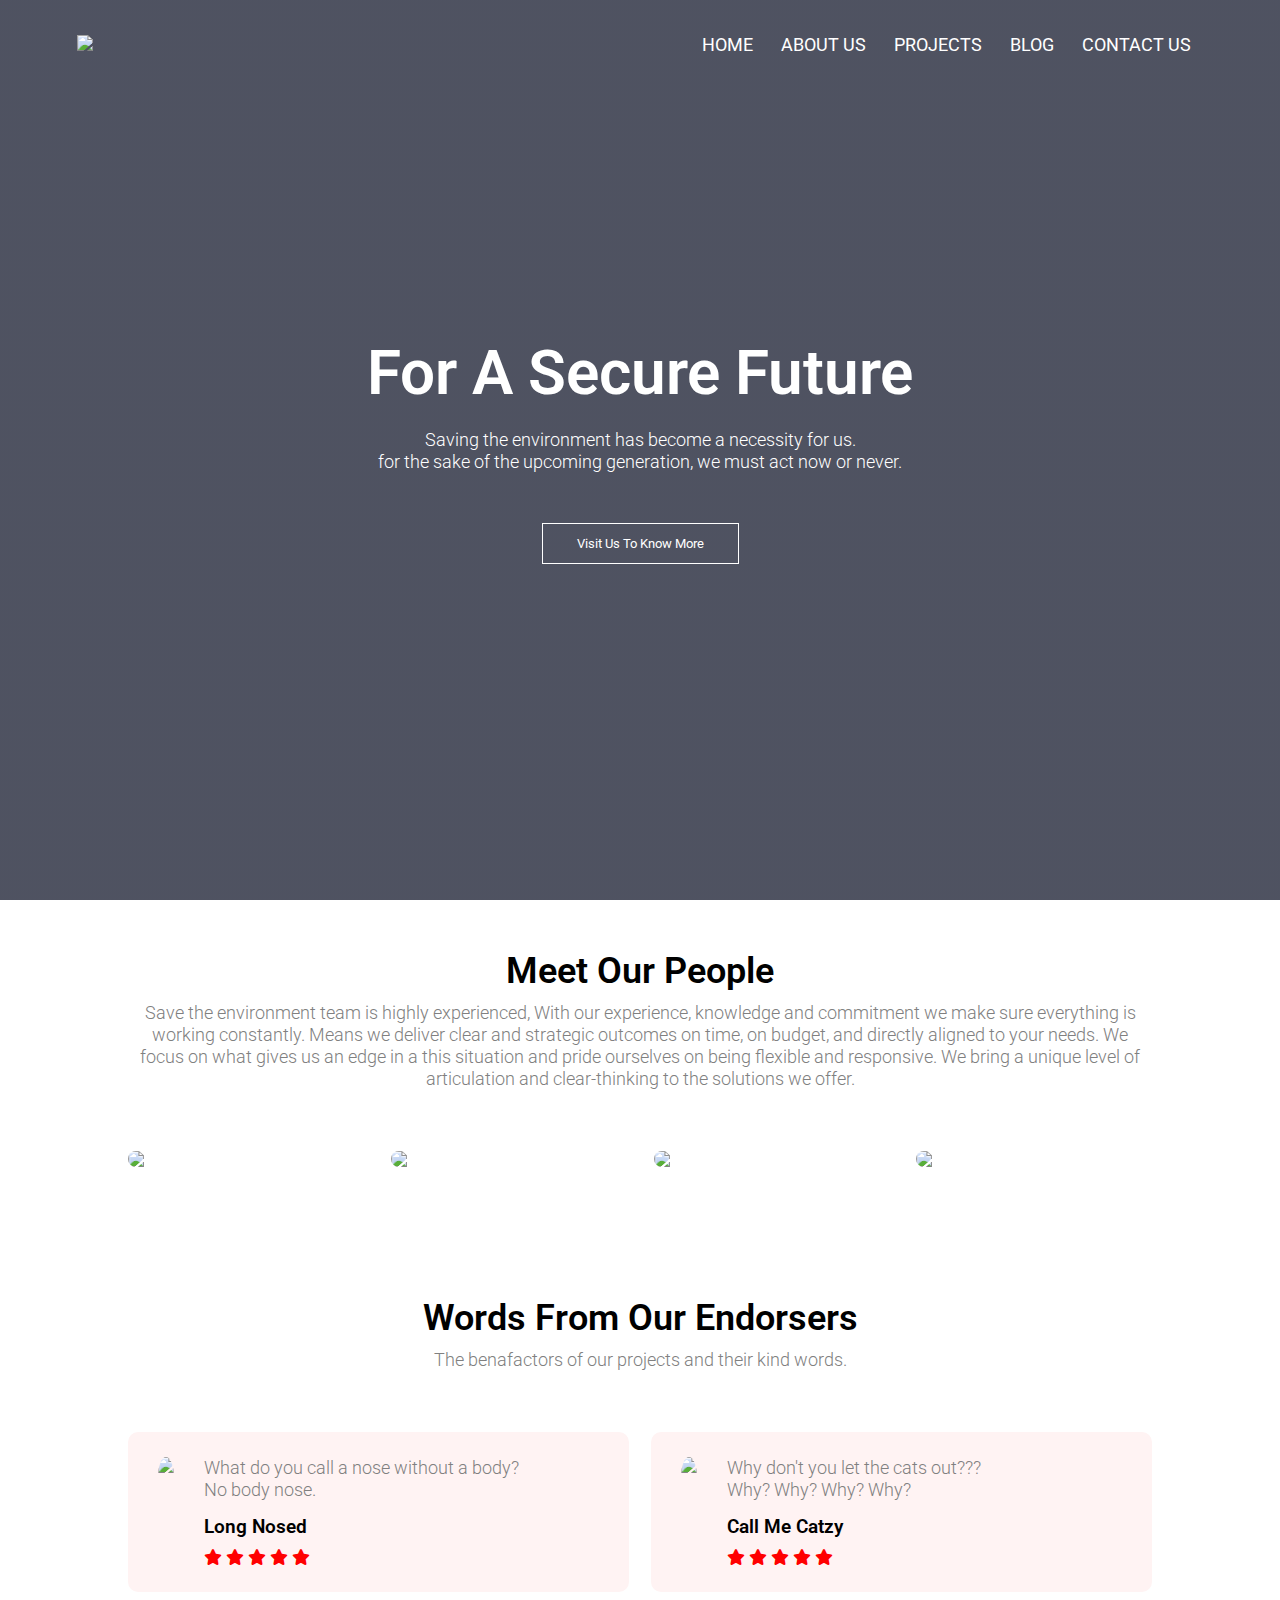
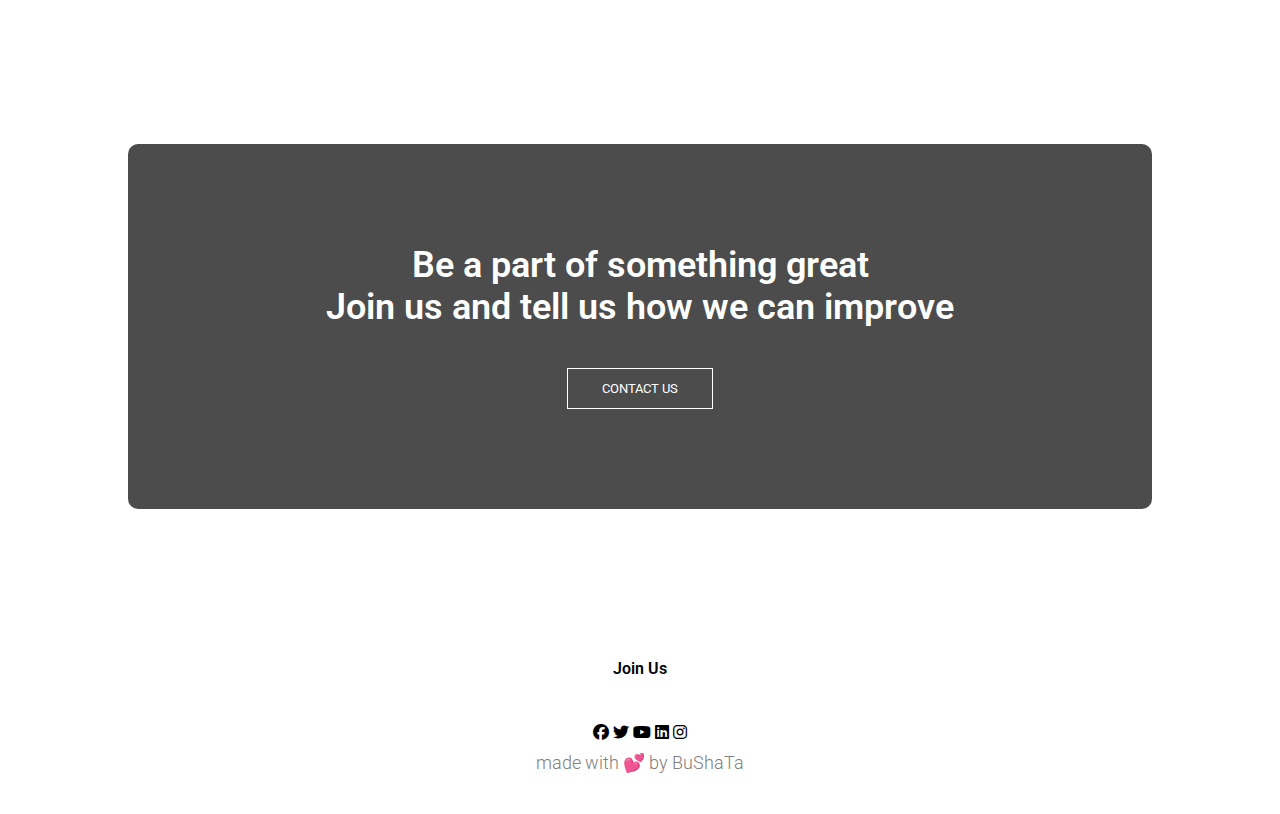
==== index.html @ 21fa4af4 "Add files via upload" ====
<!DOCTYPE html>
<html>
    <head>
        <meta name="viewport" content="device-width, initial-scale=1.0">
        <title>Save the environment</title>
        <link rel="stylesheet" href="style.css">
        <link rel="preconnect" href="https://fonts.googleapis.com">
<link rel="preconnect" href="https://fonts.gstatic.com" crossorigin>
<link href="https://fonts.googleapis.com/css2?family=Roboto:wght@900&family=Rubik+Moonrocks&display=swap" rel="stylesheet">
<link rel="stylesheet" href="https://cdnjs.cloudflare.com/ajax/libs/font-awesome/6.2.0/css/all.min.css">
    </head>
    <body>
        <section class="header">
            <nav>
                <a href="index.html"><img src="Images/logo.png"></a>
                <div class="nav-links">
                    <ul>
                        <li><a href="index.html">HOME</a></li>
                        <li><a href="about.html">ABOUT US</a></li>
                        <li><a href="project.html">PROJECTS</a></li>
                        <li><a href="blog.html">BLOG</a></li>
                        <li><a href="contact.html">CONTACT US</a></li>
                    </ul>
                </div>
            </nav>
        <div class="text-box">
            <h1>For A Secure Future</h1>
            <p>Saving the environment has become a necessity for us.<br> for the sake of the upcoming generation, we must act now or never.</p>
            <a href="" class="hero-btn">Visit Us To Know More</a>
        </div>
        </section>
        <!----project---->
        
       <!---- Team ---->
        <section class="team">
            <h1> Meet Our People</h1>
                <p>Save the environment team is highly experienced, With our experience, knowledge and commitment we make sure everything is working constantly. 
                    Means we deliver clear and strategic outcomes on time, on budget, and directly aligned to your needs.
                    We focus on what gives us an edge in a this situation and pride ourselves on being flexible and responsive.
                    We bring a unique level of articulation and clear-thinking to the solutions we offer.
                </p>
                <div class="row"> 
                    <div class="team-col">
                        <img src="Images/shannon.jpg" >
                        <div class="layer">
                            <h3>Shannon</h3>
                            <p>If only I could eat and sleep all day everyday</p>
                        </div>
                    </div>
                    <div class="team-col">
                        <img src="Images/altaf.jpg" >
                        <div class="layer">
                            <h3>Altaf</h3>
                            <p>I love wearing diapers</p>
                        </div>
                    </div>
                    <div class="team-col">
                        <img src="Images/tanish.jpg" >
                        <div class="layer">
                            <h3>Tanish</h3>
                            <p>Study is not my strong suit</p>
                        </div>
                    </div>
                    <div class="team-col">
                        <img src="Images/budoor.jpg" >
                        <div class="layer">
                            <h3>Budoor</h3>
                            <p>Where am I?</p>
                            
                        </div>
                    </div>
                </div>
        </section>
      
                <!---- Endorsers ---->
        <section class="endorsers">
            <h1>Words From Our Endorsers</h1>
            <p>The benafactors of our projects and their kind words.</p>
            <div class="row">
                <div class="endorsers-col">
                    <img src="Images/user.jpg">
                    <div>
                        <p>What do you call a nose without a body?<br>
                            No body nose.</p>
                        <h3>Long Nosed</h3>
                        <i class="fa-solid fa-star" style="color: red;"></i>
                        <i class="fa-solid fa-star" style="color: red;"></i>
                        <i class="fa-solid fa-star" style="color: red;"></i>
                        <i class="fa-solid fa-star" style="color: red;"></i>
                        <i class="fa-solid fa-star" style="color: red;"></i>
                    </div>
                </div>
                <div class="endorsers-col">
                    <img src="Images/Tarsier.jpg">
                    <div>
                        <p>Why don't you let the cats out??? <br>Why? Why? Why? Why?</p>
                        <h3>Call Me Catzy</h3>
                        <i class="fa-solid fa-star" style="color: red;"></i>
                        <i class="fa-solid fa-star" style="color: red;"></i>
                        <i class="fa-solid fa-star" style="color: red;"></i>
                        <i class="fa-solid fa-star" style="color: red;"></i>
                        <i class="fa-solid fa-star" style="color: red;"></i>
                    </div>
                </div>
            </div>
        </section>
                        <!---- Call to action ---->

        <section class="cta">
        <h1>Be a part of something great<br>Join us and tell us how we can improve</h1>
        <a href="" class="hero-btn">CONTACT US</a>
    </section>
                            <!---- Footer ---->

    <section class="footer">
        <h4>Join Us</h4>
        <p></p>
        <div class="icon">
            <i class="fa-brands fa-facebook"></i>
            <i class="fa-brands fa-twitter"></i>
            <i class="fa-brands fa-youtube"></i>
            <i class="fa-brands fa-linkedin"></i>
            <i class="fa-brands fa-instagram"></i>
        </div>
        <p>made with 💕 by BuShaTa</p>
    </section>
    </body>
</html>
---- style.css ----
*{
    margin: 0;
    padding: 0;
    font-family: 'Roboto', sans-serif;}
.header{
    min-height: 100vh;
    width: 100%;
    background-image: linear-gradient(rgba(4,9,30,0.7),rgba(4,9,30,0.7)),url(Images/landscape.jpg);
    background-position: center;
    background-size: cover;
    position: relative;
}
nav{
    display: flex;
    padding: 2% 6%;
    justify-content: space-between;
    align-items: center;

}
nav img{
    width: 150px;
}
.nav-links{
    flex: 1;
    text-align: right;
}
.nav-links ul li{
    list-style: none;
    display: inline-block;
    padding: 8px 12px;
    position: relative;
}
.nav-links ul li a{
    color: white;
    text-decoration: none;
    font-size: 18px;
}
.nav-links ul li::after{
    content: '';
    width: 0%;
    height: 2px;
    background: orange;
    display: block;
    margin: auto;
    transition: 0.5s;
}
.nav-links ul li:hover::after{
    width: 100%;
}
.text-box{
    width: 90%;
    color: white;
    position: absolute;
    top: 50%;
    left: 50%;
    transform: translate(-50%, -50%);
    text-align: center;
}
.text-box h1{
    font-size: 62px;
}
.text-box p{
    margin: 10px 0 40px;
    font-size: 18px;
    color: white;
}
.hero-btn{
    display: inline-block;
    text-decoration: none;
    color:white;
    border: 1px solid white;
    padding: 12px 34px;
    font-size: 13px;
    background: transparent;
    position: relative;
    cursor: pointer;
}
.hero-btn:hover{
    border: 1px solid chocolate;
    background: chocolate;
    transition: 1s;
}
/*------Projects------*/

.project{
    width: 80%;
    margin: auto;
    text-align: center;
    padding-top: 100px;
}
h1{
    font-size: 36px;
    font-weight: 600;
}
p{
    color: gray;
    font-size: 18px;
    font-weight: 300;
    line-height: 22px;
    padding: 10px;
}
.row{
    margin-top: 5%;
    display: flex;
    justify-content: space-between;
}
.project-col{
    flex-basis: 31%;
    background: #fff3f3;
    border-radius: 10px;
    margin-bottom: 5%;
    padding: 20px 12px;
    box-sizing: border-box;
}
h3{
    text-align: center;
    font-weight: 600;
    margin: 10px 0;
}
.project-col:hover{
    box-shadow: 0 0 20px 0px rgba(0,0,0,0.2);
}
/*------Team----------*/
.team{
    width: 80%;
    margin: auto;
    text-align: center;
    padding-top: 50px;
}
.team-col{
    flex-basis: 23%;
    border-radius: 10px;
    margin-bottom: 30px;
    position: relative;
    overflow: hidden;
}
.team-col img{
    width: 100%;
    display: block;
}
.layer{
    background: transparent;
    height: 100%;
    width: 100%;
    position: absolute;
    top: 0;
    left: 0;
    transition: 0.5s;
}
.layer:hover{
    background: rgba(255, 187, 1, 0.315);
}
.layer h3{
    width: 100%;
    font-weight: 500;
    color: black;
    font-size: 26px;
    bottom: 0;
    left: 50%;
    transform: translateX(-50%);
    position: absolute;
    opacity: 0;
    transition: 0.5s;
}
.layer p{
    width: 100%;
    font-weight: 500;
    color: black;
    font-size: 18px;
    bottom: 0;
    left: 50%;
    transform: translateX(-50%);
    position: absolute;
    opacity: 0;
    transition: 0.5s;
}
.layer:hover h3{
    bottom: 50%;
    opacity: 1;
}
.layer:hover p{
    bottom: 10%;
    opacity: 1;
}
/*--------Work----------*/
.work{
    width: 80%;
    margin: auto;
    text-align: center;
    padding-top: 50px;
}
.work-col{
    flex-basis: 33%;
    border-radius: 10px;
    margin-bottom: 5%;
    text-align: left;
}
.work-col img{
    width: 100%;
    border-radius: 10px;
}
.work-col p{
    padding: 0;
    text-align: center;
}
.work-col h3{
    margin-top: 16px;
    margin-bottom: 15px;
    text-align: center;
}
/*--------Endorsers----------*/

.endorsers{
    width: 80%;
    margin: auto;
    padding-top: 100px;
    text-align: center;
}
.endorsers-col{
    flex-basis: 44%;
    border-radius: 10px;
    margin-bottom: 5%;
    text-align: left;
    background: #fff3f3;
    padding: 25px;
    cursor: pointer;
    display: flex;
}
.endorsers-col img{
    height: 40px;
    margin-left: 5px;
    margin-right: 30px;
    border-radius: 50%;
}
.endorsers-col p{
    padding: 0;
}
.endorsers-col h3{
    margin-top: 15px;
    text-align: left;
}

/*--------Call to action----------*/

.cta{
    margin: 100px auto;
    width: 80%;
    background-image: linear-gradient(rgba(0,0,0,0.7),rgba(0,0,0,0.7)),url(Images/cta.jpg);
    background-position: center;
    background-size: cover;
    border-radius: 10px;
    text-align: center;
    padding: 100px 0;
}
.cta h1{
    color: white;
    margin-bottom: 40px;
    padding: 0;
}

/*--------footer----------*/

.footer{
    width: 100%;
    text-align: center;
    padding: 30px 0;
}

.footer h4 {
    margin-bottom: 25px;
    margin-top: 20px;
    font-weight: 600;
}

/*--------about us----------*/

.subheader{
    height: 50vh;
    width: 100%;
    background-image: linear-gradient(rgba(4,9,30,0.7),rgba(4,9,30,0.7)),url(Images/aboutus.jpg);
    background-position: center;
    background-size: cover;
    text-align: center;
    color:white;
}

.subheader h1{
    margin-top: 100px;
}

.aboutus{
    width: 80%;
    margin: auto;
    padding-top: 80px;
    padding-bottom: 50px;
}

.about-col{
    flex-basis: 48%;
    padding: 30px 2px;
}

.about-col img{
    width: 100%;
}

.about-col h1{
    padding-top: 0;
}

.about-col p{
    padding: 15px 0 25px;
}

.red-btn{
    border: 1px solid red;
    background: transparent;
    color: red;
}

.red-btn:hover{
    color: white;
}

/*--------blog content----------*/

.blog {
    width: 80%;
    margin: auto;
    padding: 60px 0;
}

.blog-left{
    flex-basis: 65%;
}

.blog-left img{
    width: 100%;
}

.blog-left h2{
    color: black;
    font-weight: 600;
    margin: 30px 0;
}

.blog-left p {
    color: black;
    padding: 0;
}

.blog-right{
    flex-basis: 32%;
}

.blog-right h3 {
background: red;
color: white;
padding: 8px 0;
font-size: 16px;
margin-bottom: 20px;
}

.blog-right div{
    display: flex;
    align-items: center;
    justify-content: space-between;
    color: gray;
    padding: 7px;
    box-sizing: border-box;
}
.comment-box {
    border: 1px solid #ccc;
    margin: 50px 0;
    padding: 10px 20px;
}
.comment-box h3 {
text-align: left;
}

.comment-form input, .comment-form textarea {
    width: 100%;
    padding: 10px;
    margin: 15px 0;
    box-sizing: border-box;
    border: none;
    outline: none;
    background: #f0f0f0;
}

.comment-form button {
    margin: 10px 0;
}

.location {
    width: 80%;
    margin:auto;
    padding: 80px 0;
}

.location iframe{
    width: 100%;
}

.contact-us{
    width: 80%;
    margin: auto;
}

.contact-col{
    flex-basis: 48%;
    margin-bottom: 30px;
}

.contact-col div{
    display: flex;
    align-items: center;
    margin-bottom: 40px;
}

.contact-col div .fa {
    font-size: 28px;
    color: red;
    margin: 10px;
    margin-right: 30px;
}

.contact-col p{
    padding: 0;
}

.contact-col div h5{
    font-size: 20px;
    margin-bottom: 5px;
    color: #555;
    font-weight: 400;
}

.contact-col input, .contact-col textarea{
    width: 100%;
    padding: 15px;
    margin-bottom: 17px;
    outline: none;
    border: 1px solid #ccc;
    box-sizing: border-box;
}
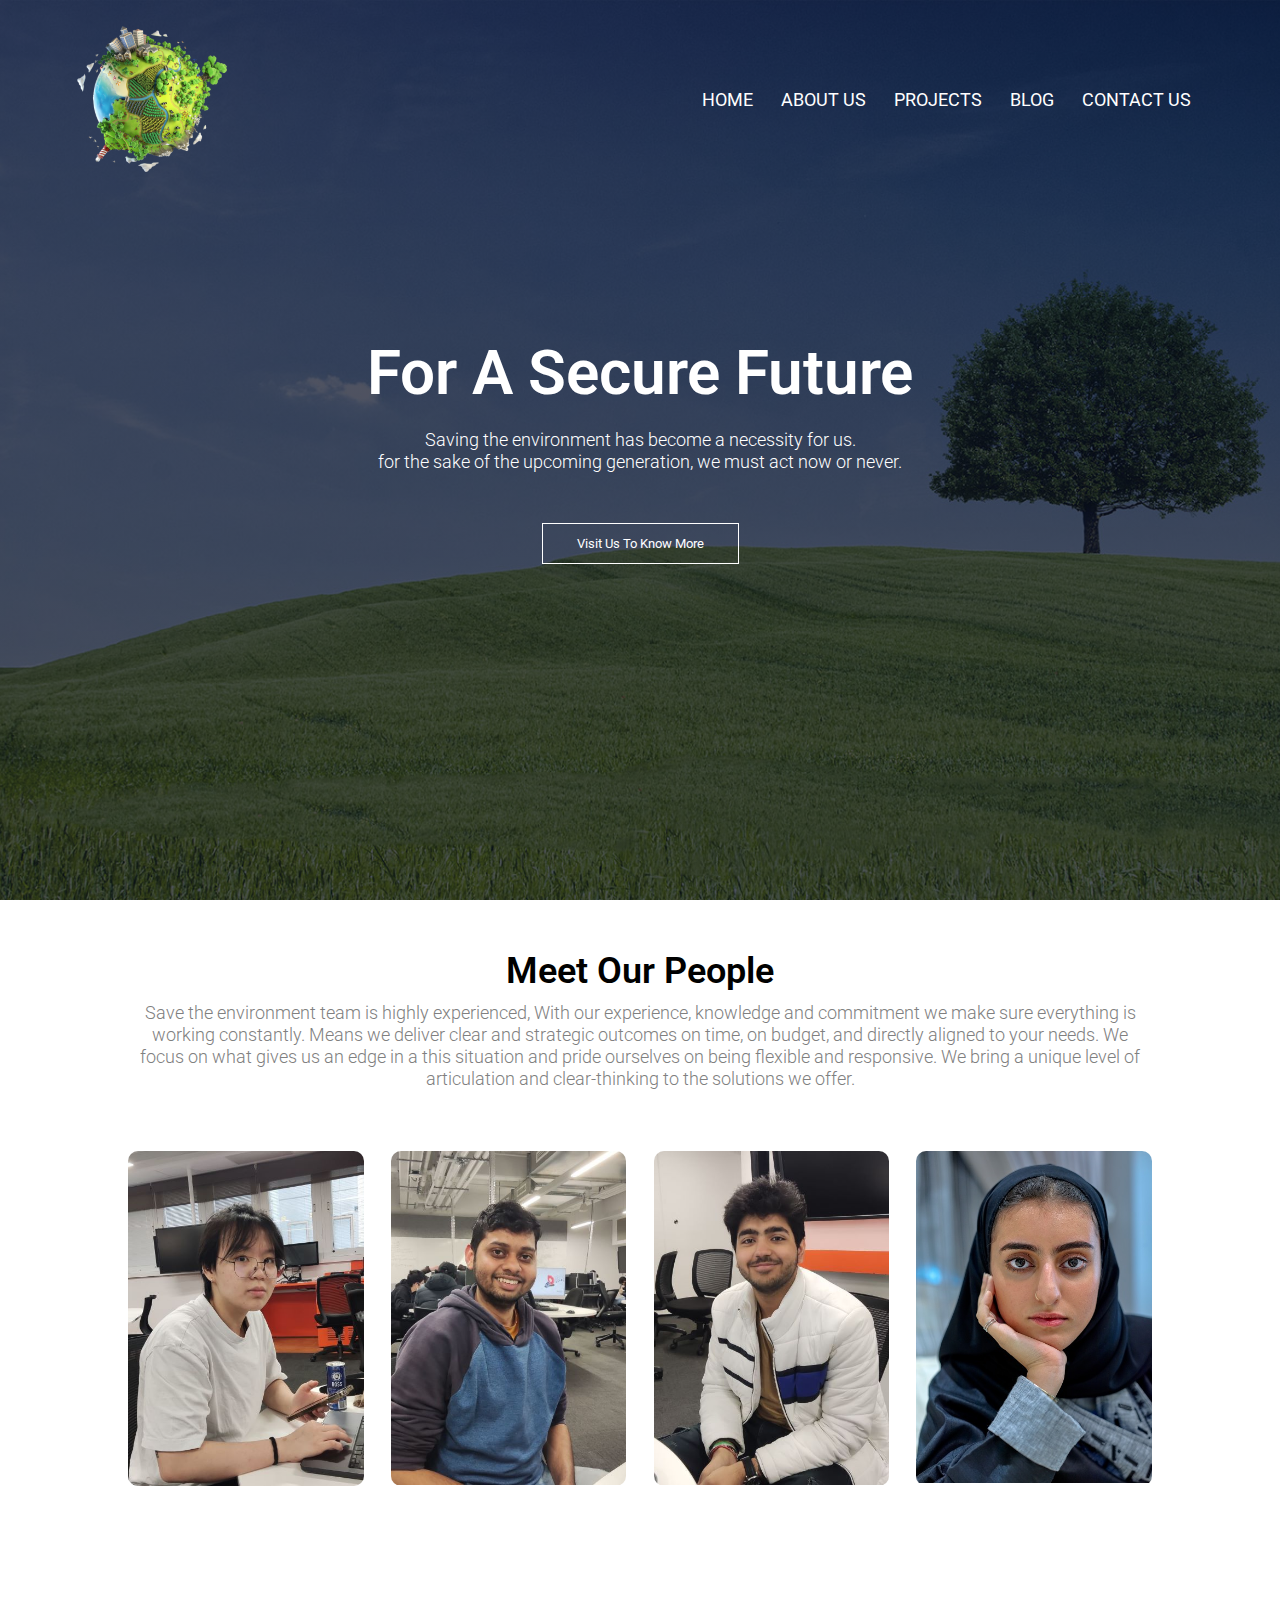
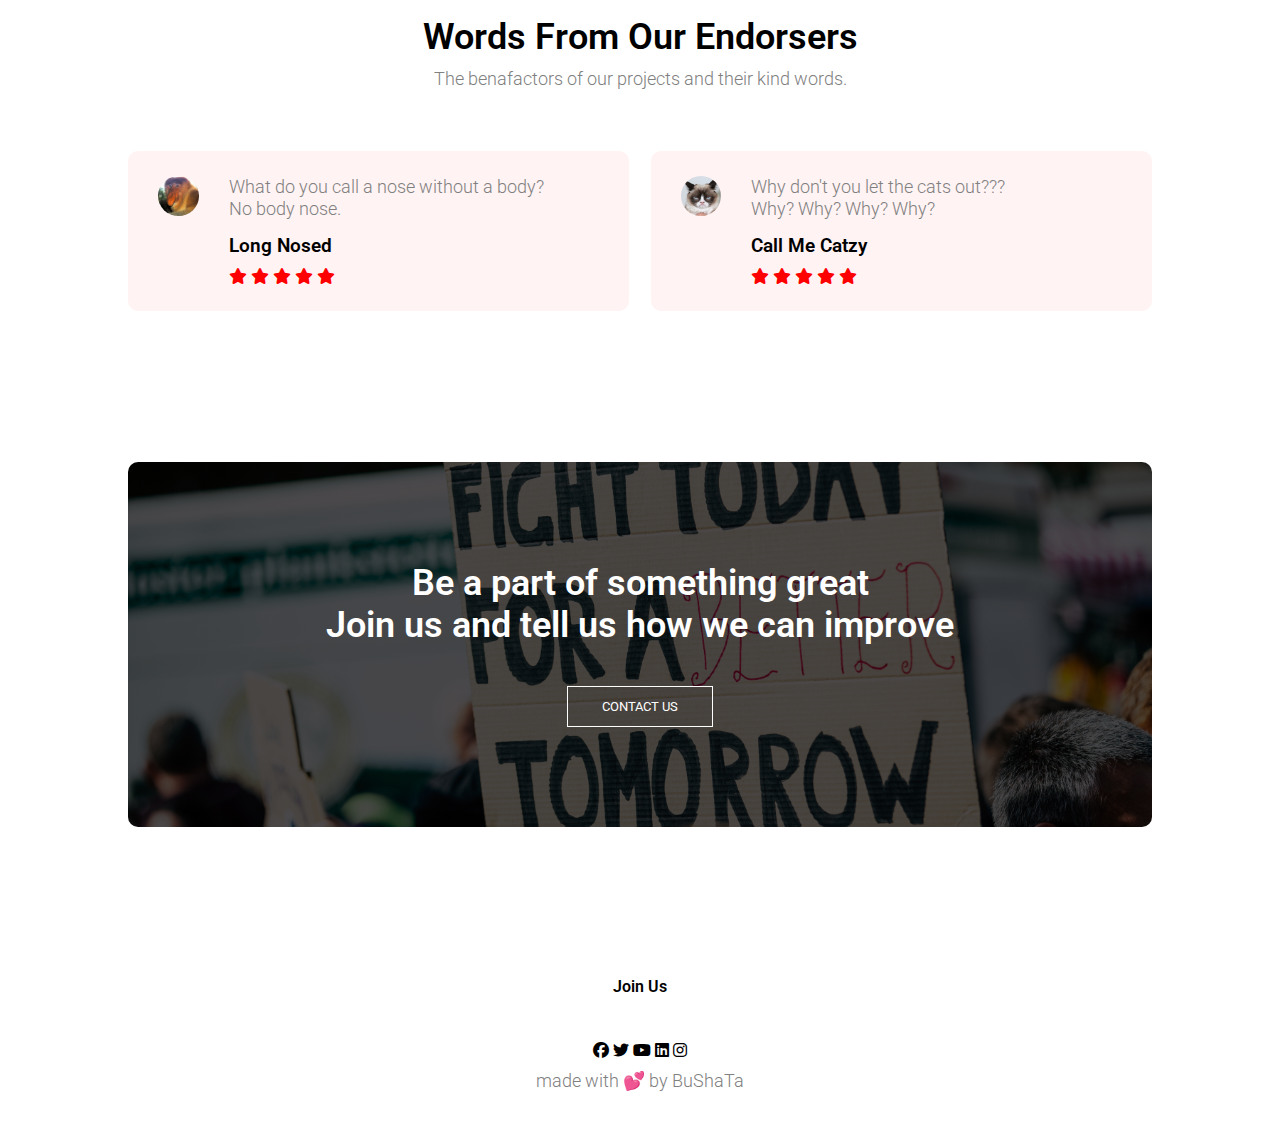
==== commit a637b613: "Update index.html" ====
--- a/index.html
+++ b/index.html
@@ -108,7 +108,7 @@
 
         <section class="cta">
         <h1>Be a part of something great<br>Join us and tell us how we can improve</h1>
-        <a href="" class="hero-btn">CONTACT US</a>
+        <a href="contact.html" class="hero-btn">CONTACT US</a>
     </section>
                             <!---- Footer ---->
 
@@ -125,4 +125,4 @@
         <p>made with 💕 by BuShaTa</p>
     </section>
     </body>
-</html>+</html>
